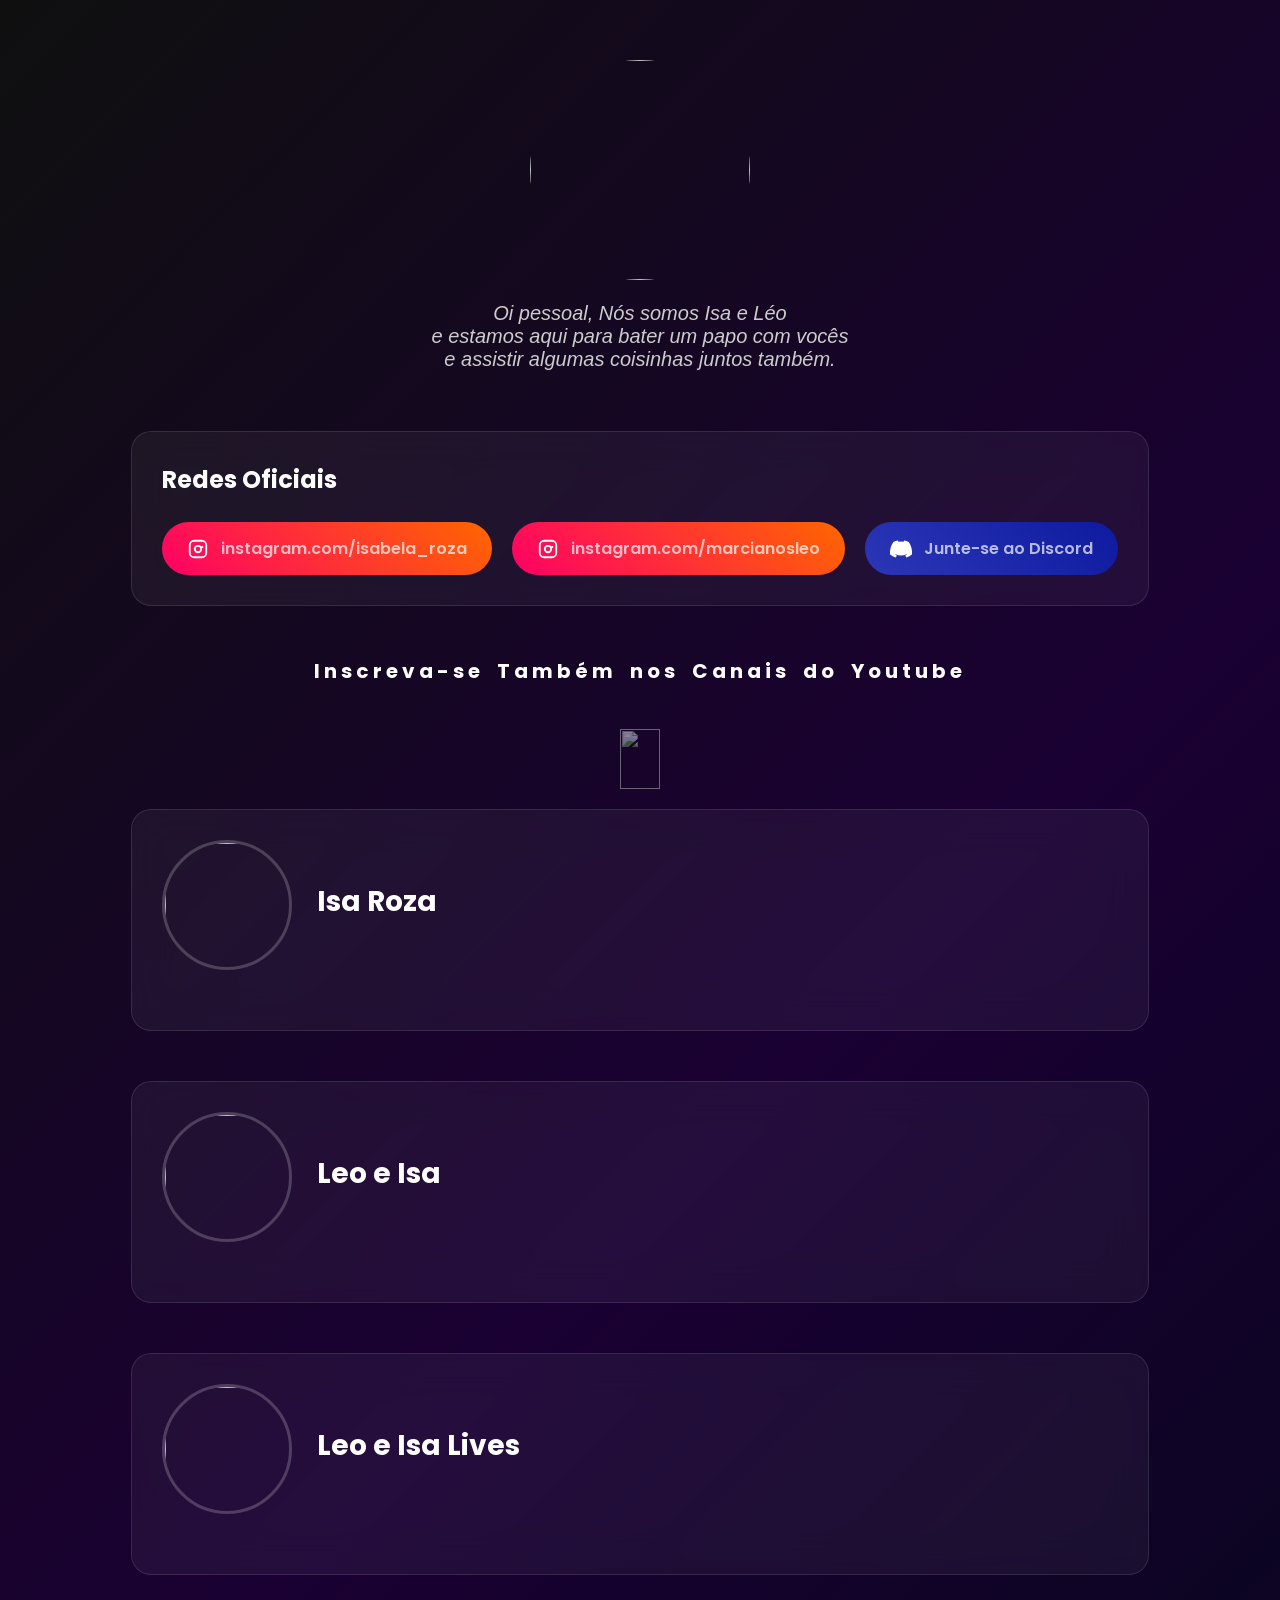
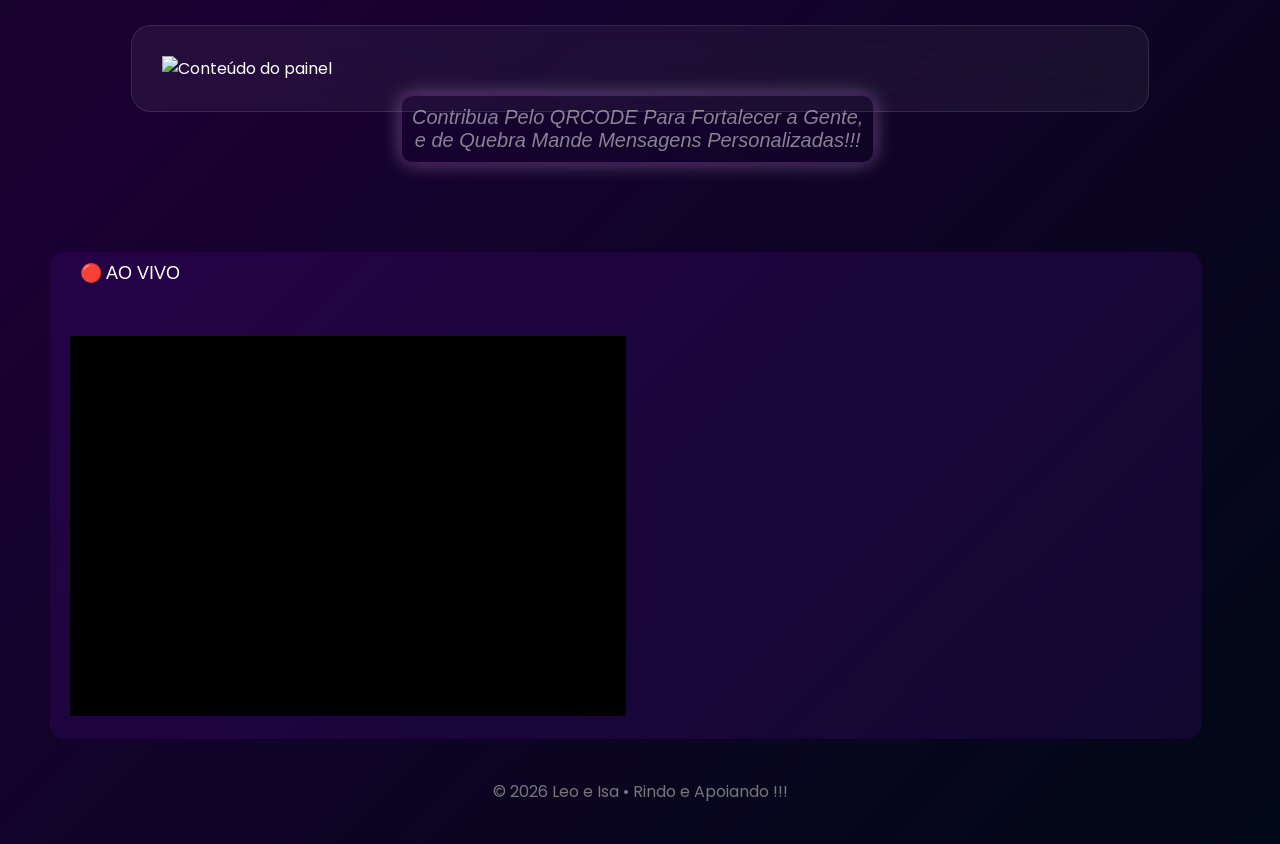
==== index.html @ 2d4412e1 "Update index.html" ====
<!DOCTYPE html>
<html lang="pt-BR">

<head>
    <meta charset="UTF-8">
    <meta name="viewport" content="width=device-width, initial-scale=1.0">
    <title>Leo e Isa</title>
    <link href="https://fonts.googleapis.com/css2?family=Poppins:wght@300;400;600;700&display=swap" rel="stylesheet">
    <link rel="stylesheet" href="style/style.css">
    <link rel="shortcut icon"
        href="https://yt3.googleusercontent.com/9dIp_fqZNyRBgDZq4ca_anN-eJ51QNaj0RUTcH7CUQMyynnaDGaIKuAw46jQdTe0r6XdrtYUfBU=s160-c-k-c0x00ffffff-no-rj"
        type="image/x-icon">
    <script src="js/roteiro.js"></script>
    <link rel="stylesheet" href="style/styletwitch.css">
</head>

<body>
    <header>
        <img class="img-head"
            src="https://yt3.googleusercontent.com/9dIp_fqZNyRBgDZq4ca_anN-eJ51QNaj0RUTcH7CUQMyynnaDGaIKuAw46jQdTe0r6XdrtYUfBU=s160-c-k-c0x00ffffff-no-rj"
            alt="">
        <p>Oi pessoal, Nós somos Isa e Léo<br> e estamos aqui para bater um papo com vocês<br> e assistir algumas
            coisinhas
            juntos também.</p>
    </header>

    <div id="container" class="container">
        <div class="social-box">
            <h2>Redes Oficiais</h2>
            <br>

            <div class="social-links">
                <a class="instagram" href="https://www.instagram.com/isabela_roza/" target="_blank">
                    <svg viewBox="0 0 24 24">
                        <path
                            d="M7.75 2h8.5A5.75 5.75 0 0 1 22 7.75v8.5A5.75 5.75 0 0 1 16.25 22h-8.5A5.75 5.75 0 0 1 2 16.25v-8.5A5.75 5.75 0 0 1 7.75 2zm0 2A3.75 3.75 0 0 0 4 7.75v8.5A3.75 3.75 0 0 0 7.75 20h8.5A3.75 3.75 0 0 0 20 16.25v-8.5A3.75 3.75 0 0 0 16.25 4h-8.5zm4.25 3.5a4.5 4.5 0 1 1 0 9 4.5 4.5 0 0 1 0-9zm0 2a2.5 2.5 0 1 0 0 5 2.5 2.5 0 0 0 0-5zm4.75-.88a1.12 1.12 0 1 1 0 2.24 1.12 1.12 0 0 1 0-2.24z" />
                    </svg>
                    instagram.com/isabela_roza
                </a>
                <a class="instagram" href="https://www.instagram.com/marcianosleo/" target="_blank">
                    <svg viewBox="0 0 24 24">
                        <path
                            d="M7.75 2h8.5A5.75 5.75 0 0 1 22 7.75v8.5A5.75 5.75 0 0 1 16.25 22h-8.5A5.75 5.75 0 0 1 2 16.25v-8.5A5.75 5.75 0 0 1 7.75 2zm0 2A3.75 3.75 0 0 0 4 7.75v8.5A3.75 3.75 0 0 0 7.75 20h8.5A3.75 3.75 0 0 0 20 16.25v-8.5A3.75 3.75 0 0 0 16.25 4h-8.5zm4.25 3.5a4.5 4.5 0 1 1 0 9 4.5 4.5 0 0 1 0-9zm0 2a2.5 2.5 0 1 0 0 5 2.5 2.5 0 0 0 0-5zm4.75-.88a1.12 1.12 0 1 1 0 2.24 1.12 1.12 0 0 1 0-2.24z" />
                    </svg>
                    instagram.com/marcianosleo
                </a>
                <a class="discord" href="https://discord.com/invite/cSR6nVx3rC" target="_blank">
                    <svg viewBox="0 0 24 24">
                        <path
                            d="M20.317 4.369a19.791 19.791 0 0 0-4.885-1.515.074.074 0 0 0-.079.037 13.999 13.999 0 0 0-.608 1.249 18.27 18.27 0 0 0-5.487 0 12.64 12.64 0 0 0-.617-1.249.077.077 0 0 0-.079-.037 19.736 19.736 0 0 0-4.885 1.515.07.07 0 0 0-.032.027C.533 9.045-.32 13.58.099 18.057a.082.082 0 0 0 .031.056 19.9 19.9 0 0 0 6.034 3.057.077.077 0 0 0 .084-.027 14.28 14.28 0 0 0 1.233-2.01.076.076 0 0 0-.041-.105 13.107 13.107 0 0 1-1.872-.897.077.077 0 0 1-.008-.128c.126-.095.252-.194.372-.295a.074.074 0 0 1 .077-.01c3.927 1.793 8.18 1.793 12.061 0a.073.073 0 0 1 .078.01c.12.101.246.2.372.295a.077.077 0 0 1-.006.128 12.299 12.299 0 0 1-1.873.897.076.076 0 0 0-.041.104c.36.698.772 1.369 1.232 2.01a.076.076 0 0 0 .084.028 19.876 19.876 0 0 0 6.035-3.057.077.077 0 0 0 .031-.056c.5-5.177-.838-9.674-3.549-13.661a.061.061 0 0 0-.031-.027z" />
                    </svg>
                    Junte-se ao Discord
                </a>
            </div>
        </div>
        <div class="txt-arrow">
            <h4>Inscreva-se Também nos Canais do Youtube</h4>
            <img src="https://img.icons8.com/?size=96&id=19213&format=png" alt="">
        </div>

        <div id="isa" class="channel">
            <div class="channel-header">
                <img
                    src="https://yt3.googleusercontent.com/mUxYY3q82oXIf53qmYls2S_wSojD-l6JSXnNtAqGtACTQILk-ZFQYsoSIQErNpdovaiQwTJ6=s160-c-k-c0x00ffffff-no-rj">
                <div>
                    <h2>Isa Roza</h2>
                    <div class="stats" id="isa-stats"></div>
                </div>
            </div>
            <div class="videos" id="isa-videos"></div>
        </div>

        <div id="leoeisa" class="channel">
            <div class="channel-header">
                <img
                    src="https://yt3.googleusercontent.com/9dIp_fqZNyRBgDZq4ca_anN-eJ51QNaj0RUTcH7CUQMyynnaDGaIKuAw46jQdTe0r6XdrtYUfBU=s160-c-k-c0x00ffffff-no-rj">
                <div>
                    <h2>Leo e Isa</h2>
                    <div class="stats" id="leoeisa-stats"></div>
                </div>
            </div>
            <div class="videos" id="leoeisa-videos"></div>
        </div>

        <div id="lives" class="channel">
            <div class="channel-header">
                <img
                    src="https://yt3.googleusercontent.com/buw0TDCaUBlIJZgwusWOSktbmbovWfdLderw5mmQBBVJZxHIZLdcmEd6sJVIm62cTIhCkSIV0eI=s160-c-k-c0x00ffffff-no-rj">
                <div>
                    <h2>Leo e Isa Lives</h2>
                    <div class="stats" id="lives-stats"></div>
                </div>
            </div>
            <div class="videos" id="lives-videos"></div>
        </div>
        <div class="channel">
            <img class="qr-cod" data-test-selector="image_test_selector"
                src="https://panels.twitch.tv/panel-154843490-image-3120756a-abe7-4e03-a33d-ce28430a190a"
                alt="Conteúdo do painel">
            <p class="paragrafo">Contribua Pelo QRCODE Para Fortalecer a Gente,<br>e de Quebra Mande Mensagens
                Personalizadas!!! </p>
        </div>

    </div>

    <div class="containertwitch">
        <p>🔴 AO VIVO</p>

        <div class="player-wrapper">
            <iframe allow="autoplay" src="https://player.twitch.tv/?channel=isaroza_&parent=info-sociais.vercel.app/&autoplay=true&muted=1" allowfullscreen>
            </iframe>
        </div>
        <div class="chat-wrapper">
            <iframe autoplay src="https://www.twitch.tv/embed/isaroza_/chat?parent=info-sociais.vercel.app/&muted=true">
            </iframe>
        </div>

    </div>

    <footer>
        © 2026 Leo e Isa • Rindo e Apoiando !!!
    </footer>
    <script src="js/script.js"></script>
    <script src="js/resp.js"></script>
</body>


</html>
---- style/style.css ----
* {
    margin: 0;
    padding: 0;
    box-sizing: border-box
}

body {
    display: flex;
    flex-direction: column;
    justify-content: center;
    font-family: 'Poppins', sans-serif;
    background: linear-gradient(135deg, #0f0f0f, #1a0033, #000814);
    color: #fff;
    overflow-x: hidden;

}

.img-head {
    width: 220px;
    height: 220px;
    border-radius: 50%;
    margin-bottom: 4px;
    animation: rolagem 2.4s linear;
}

@keyframes rolagem {
    0% {
        transform: translateX(-400%);
        opacity: 0;
    }

    50% {
        transform: translateX(+20%);
        opacity: 0.3;
        transform: scale(1.1);
    }

    100% {
        transform: translateX(0px);
        opacity: 1;
        transform: scale(1);
    }

}

.img-head:hover {
    transform: scale(1.1);
    border: #9c13ce 1px solid;
    transition: 0.2s ease-in-out;
    box-shadow: purple 0px 0px 10px, #d2d2d4 0px 0px 20px;
    animation: rotate 1.3s linear;
}

@keyframes rotate {
    0% {
        transform: rotate(0deg);
    }

    100% {
        transform: rotate(360deg);
    }

}


header {
    text-align: center;
    padding: 20px 20px;
    margin-top: 40px;
}

header h1 {
    font-size: 42px;
    font-weight: 700;
    background: linear-gradient(90deg, #ff00cc, #3333ff);
    background-clip: text;
    -webkit-text-fill-color: transparent;
}

header p {
    margin-top: 15px;
    color: #ccc;
    font-size: 20px;
    font-style: italic;
    font-family: Impact, Haettenschweiler, 'Arial Narrow Bold', sans-serif;
    animation: rolagemtxt 2.4s linear;
}

@keyframes rolagemtxt {
    0% {
        transform: translateX(+400%);
        opacity: 0;
    }

    50% {
        transform: translateX(-10%);
        opacity: 0.5;
    }

    100% {
        transform: translateX(0px);
        opacity: 1;
    }

}

.container {
    max-width: 1200px;
    margin: auto;
    padding: 40px 20px;
}



.social-box {
    backdrop-filter: blur(20px);
    background: rgba(255, 255, 255, 0.05);
    border: 1px solid rgba(255, 255, 255, 0.1);
    padding: 30px;
    border-radius: 20px;
    margin-bottom: 50px;
}

.social-links {
    display: flex;
    flex-wrap: wrap;
    gap: 20px;
}

.social-links a {
    color: rgba(255, 255, 255, 0.692);
    display: flex;
    align-items: center;
    gap: 12px;
    padding: 14px 25px;
    border-radius: 50px;
    text-decoration: none;
    font-weight: 600;
    transition: 0.4s;
    position: relative;
}

.instagram {
    background: linear-gradient(45deg, #ff0066, #ff6600);
}

.discord {
    background: linear-gradient(45deg, #2c37b7, #0e1a9f);
}

.qr-cod {
    width: 180px;
    height: 180px;
    margin: 0;
}

.channel .paragrafo {
    display: inline-flex;
    position: absolute;
    justify-content: center;
    text-align: center;
    position: absolute;
    margin-top: 40px;
    margin-left: 70px;
    font-weight: 200;
    font-style: italic;
    font-size: 20px;
    font-family: Impact, Haettenschweiler, 'Arial Narrow Bold', sans-serif;
    box-shadow: #61068e 0px 0px 10px, #d2d2d4 0px 0px 20px;
    opacity: 0.5;
    border-radius: 10px;
    padding: 10px;

}


.social-links a:hover {
    transform: translateY(-5px);
    box-shadow: 0 0 25px rgba(255, 255, 255, 0.3);
}

.social-links svg {
    width: 22px;
    height: 22px;
    fill: #fff;
}

.txt-arrow {
    display: flex;
    position: relative;
    flex-direction: column;
    align-items: center;
    gap: 8px;
    font-size: 18px;
    font-weight: bold;
    font-family: 'Poppins', sans-serif;

}

.txt-arrow h4 {
    margin-bottom: 20px;
    font-size: 20px;
    animation: bounce 1s infinite;
    word-spacing: 5px;
    letter-spacing: 4px;

}

.txt-arrow img {
    width: 40px;
    height: 60px;
    margin: 15px;
    margin-bottom: 20px;
    animation: bounce 1s infinite;
    opacity: .5;
}


.channel {
    position: relative;
    backdrop-filter: blur(20px);
    background: rgba(255, 255, 255, 0.05);
    border: 1px solid rgba(255, 255, 255, 0.1);
    padding: 30px;
    border-radius: 20px;
    margin-bottom: 50px;
    transition: 0.4s;
}

.channel:hover {
    transform: translateY(-6px);
    box-shadow: 0 0 30px rgba(255, 0, 150, 0.3);
}

.channel-header {
    display: flex;
    align-items: center;
    gap: 25px;
}

.channel-header img {
    width: 130px;
    height: 130px;
    border-radius: 50%;
    object-fit: cover;
    border: 3px solid rgba(255, 255, 255, 0.2);
}

.channel-header h2 {
    font-size: 28px;
}

.stats {
    color: #aaa;
    margin-top: 6px;
    font-size: 14px;
}

.videos {
    margin-top: 30px;
    display: grid;
    grid-template-columns: repeat(auto-fit, minmax(280px, 1fr));
    gap: 20px;
}

.video-card {
    background: #111;
    border-radius: 15px;
    overflow: hidden;
    transition: 0.4s;
}

.video-card:hover {
    transform: scale(1.05);
}

.video-card img {
    width: 100%;
}

.video-card p {
    padding: 15px;
    font-size: 14px;
}

.video-card a {
    color: #fff;
    text-decoration: none;
}

footer {
    text-align: center;
    padding: 40px;
    color: #777;
}

.responsive {
    position: relative;
    display:flex;
    flex-direction: column;
    backdrop-filter: blur(20px);
    background: rgba(255, 255, 255, 0.05);
    border: 1px solid rgba(255, 255, 255, 0.1);
    padding: 30px;
    border-radius: 20px;
    margin-bottom: 50px;
    transition: 0.4s;
    overflow: visible;
    scrollbar-width: auto;
}
.twitch-embed{
    width: 80%;
    height: 480px;
    border-radius: 15px;
    margin: auto;
}
---- style/styletwitch.css ----
body .containertwitch {
    display: flex;
    position: relative;
    justify-content: space-between;
    transform: translateX(50px);
    transform: translate(50px, 0);
    padding: 20px;
    border-radius: 15px;
}




.containertwitch {
  width: 90%; 
  flex-direction: row;
  background-color: rgba(99, 18, 175, 0.157);
  margin: 0;
  padding: 0;
  justify-content: space-between;
  align-items: center;
  margin-top: 50px;
}

.containertwitch p {
  position: fixed;
  left: 30px;
  top: 10px;
  font-size: 18px;
  color: #fff;
  font-family: Impact, Haettenschweiler, 'Arial Narrow Bold', sans-serif

}

.containertwitch:hover {
  box-shadow: 0 0 20px rgba(142, 10, 186, 0.697);
  transition: box-shadow 0.3s ease-in-out;
}

.player-wrapper {
  display: flex;
  width: 400px;
  justify-content: center;
  flex: 1;
  position: relative;
  background: black;
  margin-top: 60px;

}

.chat-wrapper {
  position: relative;
  flex: 1;
  margin-top: 60px;
}

.player-wrapper iframe{
  background-color: transparent;
  width: 400px;
  height: 370px;
  border: none;
  border-radius: 30px;
  margin-bottom: 10px;
  padding: 10px;

  
}
.chat-wrapper iframe {
  width: 400px;
  height: 370px;
  border: none;
  border-radius: 30px;
  margin-bottom: 10px;
  padding: 10px;
  margin-left: 20px;

  
}




/* Responsivo */
@media (max-width: 900px) {
  .containertwitch {
    flex-direction: column;
    overflow-x: auto;
    scrollbar-width: auto;
  }

  .player-wrapper {
    height: 60vh;
  }

  .chat-wrapper {
    height: 40vh;
    border-left: none;
    border-top: 2px solid #18181b;
  }
}
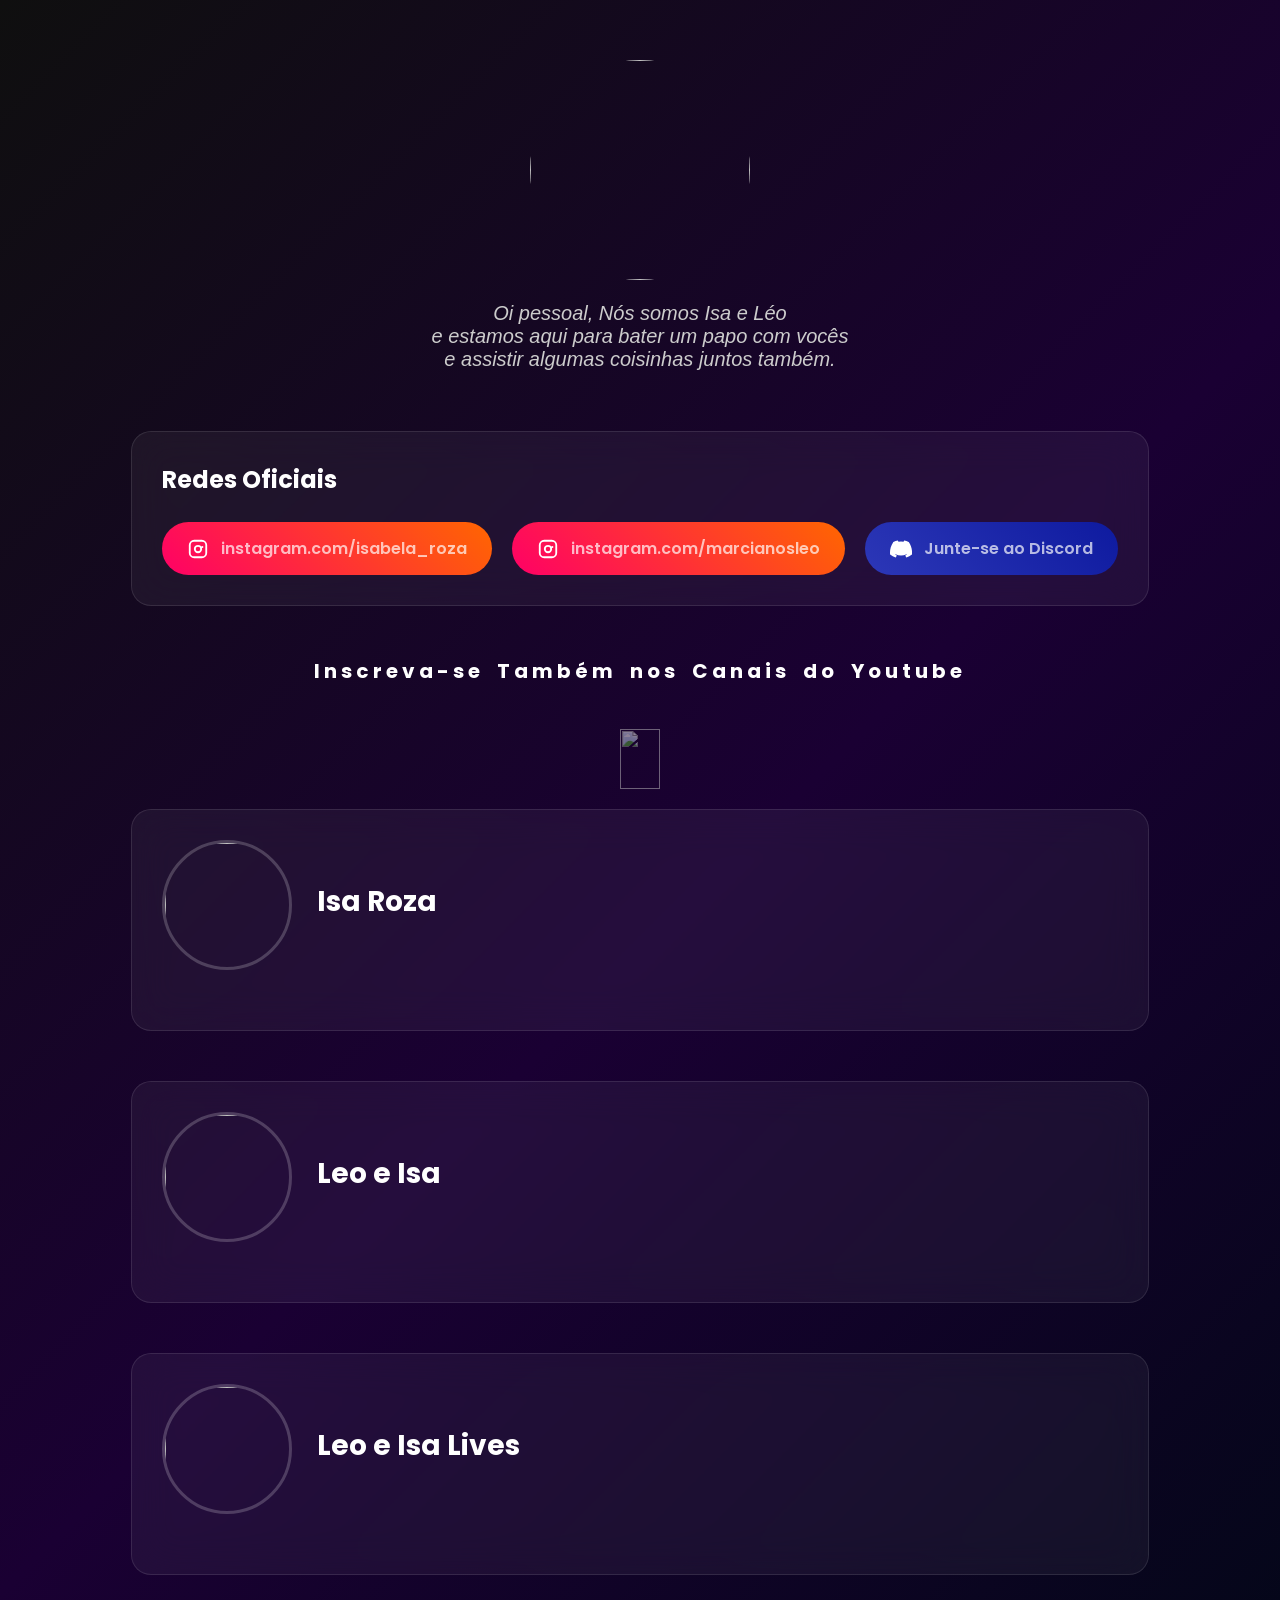
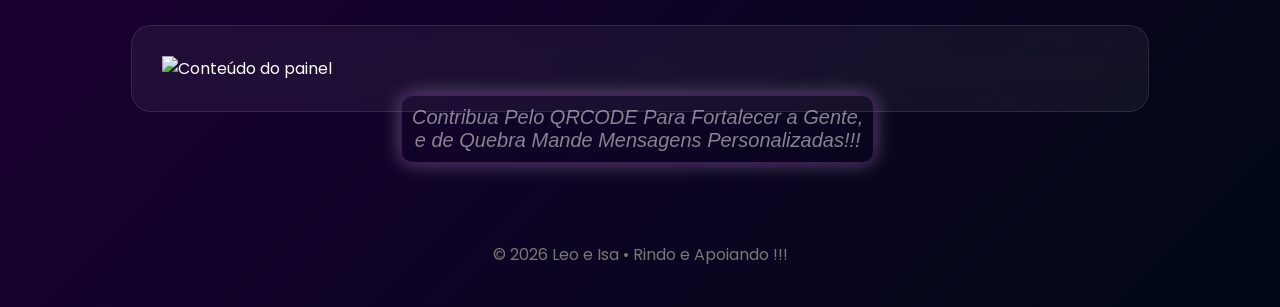
==== commit 18cdae5c: "Merge branch 'main' of https://github.com/lulu1002/InfoSociais" ====
--- a/index.html
+++ b/index.html
@@ -1,128 +1,114 @@
-<!DOCTYPE html>
-<html lang="pt-BR">
-
-<head>
-    <meta charset="UTF-8">
-    <meta name="viewport" content="width=device-width, initial-scale=1.0">
-    <title>Leo e Isa</title>
-    <link href="https://fonts.googleapis.com/css2?family=Poppins:wght@300;400;600;700&display=swap" rel="stylesheet">
-    <link rel="stylesheet" href="style/style.css">
-    <link rel="shortcut icon"
-        href="https://yt3.googleusercontent.com/9dIp_fqZNyRBgDZq4ca_anN-eJ51QNaj0RUTcH7CUQMyynnaDGaIKuAw46jQdTe0r6XdrtYUfBU=s160-c-k-c0x00ffffff-no-rj"
-        type="image/x-icon">
-    <script src="js/roteiro.js"></script>
-    <link rel="stylesheet" href="style/styletwitch.css">
-</head>
-
-<body>
-    <header>
-        <img class="img-head"
-            src="https://yt3.googleusercontent.com/9dIp_fqZNyRBgDZq4ca_anN-eJ51QNaj0RUTcH7CUQMyynnaDGaIKuAw46jQdTe0r6XdrtYUfBU=s160-c-k-c0x00ffffff-no-rj"
-            alt="">
-        <p>Oi pessoal, Nós somos Isa e Léo<br> e estamos aqui para bater um papo com vocês<br> e assistir algumas
-            coisinhas
-            juntos também.</p>
-    </header>
-
-    <div id="container" class="container">
-        <div class="social-box">
-            <h2>Redes Oficiais</h2>
-            <br>
-
-            <div class="social-links">
-                <a class="instagram" href="https://www.instagram.com/isabela_roza/" target="_blank">
-                    <svg viewBox="0 0 24 24">
-                        <path
-                            d="M7.75 2h8.5A5.75 5.75 0 0 1 22 7.75v8.5A5.75 5.75 0 0 1 16.25 22h-8.5A5.75 5.75 0 0 1 2 16.25v-8.5A5.75 5.75 0 0 1 7.75 2zm0 2A3.75 3.75 0 0 0 4 7.75v8.5A3.75 3.75 0 0 0 7.75 20h8.5A3.75 3.75 0 0 0 20 16.25v-8.5A3.75 3.75 0 0 0 16.25 4h-8.5zm4.25 3.5a4.5 4.5 0 1 1 0 9 4.5 4.5 0 0 1 0-9zm0 2a2.5 2.5 0 1 0 0 5 2.5 2.5 0 0 0 0-5zm4.75-.88a1.12 1.12 0 1 1 0 2.24 1.12 1.12 0 0 1 0-2.24z" />
-                    </svg>
-                    instagram.com/isabela_roza
-                </a>
-                <a class="instagram" href="https://www.instagram.com/marcianosleo/" target="_blank">
-                    <svg viewBox="0 0 24 24">
-                        <path
-                            d="M7.75 2h8.5A5.75 5.75 0 0 1 22 7.75v8.5A5.75 5.75 0 0 1 16.25 22h-8.5A5.75 5.75 0 0 1 2 16.25v-8.5A5.75 5.75 0 0 1 7.75 2zm0 2A3.75 3.75 0 0 0 4 7.75v8.5A3.75 3.75 0 0 0 7.75 20h8.5A3.75 3.75 0 0 0 20 16.25v-8.5A3.75 3.75 0 0 0 16.25 4h-8.5zm4.25 3.5a4.5 4.5 0 1 1 0 9 4.5 4.5 0 0 1 0-9zm0 2a2.5 2.5 0 1 0 0 5 2.5 2.5 0 0 0 0-5zm4.75-.88a1.12 1.12 0 1 1 0 2.24 1.12 1.12 0 0 1 0-2.24z" />
-                    </svg>
-                    instagram.com/marcianosleo
-                </a>
-                <a class="discord" href="https://discord.com/invite/cSR6nVx3rC" target="_blank">
-                    <svg viewBox="0 0 24 24">
-                        <path
-                            d="M20.317 4.369a19.791 19.791 0 0 0-4.885-1.515.074.074 0 0 0-.079.037 13.999 13.999 0 0 0-.608 1.249 18.27 18.27 0 0 0-5.487 0 12.64 12.64 0 0 0-.617-1.249.077.077 0 0 0-.079-.037 19.736 19.736 0 0 0-4.885 1.515.07.07 0 0 0-.032.027C.533 9.045-.32 13.58.099 18.057a.082.082 0 0 0 .031.056 19.9 19.9 0 0 0 6.034 3.057.077.077 0 0 0 .084-.027 14.28 14.28 0 0 0 1.233-2.01.076.076 0 0 0-.041-.105 13.107 13.107 0 0 1-1.872-.897.077.077 0 0 1-.008-.128c.126-.095.252-.194.372-.295a.074.074 0 0 1 .077-.01c3.927 1.793 8.18 1.793 12.061 0a.073.073 0 0 1 .078.01c.12.101.246.2.372.295a.077.077 0 0 1-.006.128 12.299 12.299 0 0 1-1.873.897.076.076 0 0 0-.041.104c.36.698.772 1.369 1.232 2.01a.076.076 0 0 0 .084.028 19.876 19.876 0 0 0 6.035-3.057.077.077 0 0 0 .031-.056c.5-5.177-.838-9.674-3.549-13.661a.061.061 0 0 0-.031-.027z" />
-                    </svg>
-                    Junte-se ao Discord
-                </a>
-            </div>
-        </div>
-        <div class="txt-arrow">
-            <h4>Inscreva-se Também nos Canais do Youtube</h4>
-            <img src="https://img.icons8.com/?size=96&id=19213&format=png" alt="">
-        </div>
-
-        <div id="isa" class="channel">
-            <div class="channel-header">
-                <img
-                    src="https://yt3.googleusercontent.com/mUxYY3q82oXIf53qmYls2S_wSojD-l6JSXnNtAqGtACTQILk-ZFQYsoSIQErNpdovaiQwTJ6=s160-c-k-c0x00ffffff-no-rj">
-                <div>
-                    <h2>Isa Roza</h2>
-                    <div class="stats" id="isa-stats"></div>
-                </div>
-            </div>
-            <div class="videos" id="isa-videos"></div>
-        </div>
-
-        <div id="leoeisa" class="channel">
-            <div class="channel-header">
-                <img
-                    src="https://yt3.googleusercontent.com/9dIp_fqZNyRBgDZq4ca_anN-eJ51QNaj0RUTcH7CUQMyynnaDGaIKuAw46jQdTe0r6XdrtYUfBU=s160-c-k-c0x00ffffff-no-rj">
-                <div>
-                    <h2>Leo e Isa</h2>
-                    <div class="stats" id="leoeisa-stats"></div>
-                </div>
-            </div>
-            <div class="videos" id="leoeisa-videos"></div>
-        </div>
-
-        <div id="lives" class="channel">
-            <div class="channel-header">
-                <img
-                    src="https://yt3.googleusercontent.com/buw0TDCaUBlIJZgwusWOSktbmbovWfdLderw5mmQBBVJZxHIZLdcmEd6sJVIm62cTIhCkSIV0eI=s160-c-k-c0x00ffffff-no-rj">
-                <div>
-                    <h2>Leo e Isa Lives</h2>
-                    <div class="stats" id="lives-stats"></div>
-                </div>
-            </div>
-            <div class="videos" id="lives-videos"></div>
-        </div>
-        <div class="channel">
-            <img class="qr-cod" data-test-selector="image_test_selector"
-                src="https://panels.twitch.tv/panel-154843490-image-3120756a-abe7-4e03-a33d-ce28430a190a"
-                alt="Conteúdo do painel">
-            <p class="paragrafo">Contribua Pelo QRCODE Para Fortalecer a Gente,<br>e de Quebra Mande Mensagens
-                Personalizadas!!! </p>
-        </div>
-
-    </div>
-
-    <div class="containertwitch">
-        <p>🔴 AO VIVO</p>
-
-        <div class="player-wrapper">
-            <iframe allow="autoplay" src="https://player.twitch.tv/?channel=isaroza_&parent=info-sociais.vercel.app/&autoplay=true&muted=1" allowfullscreen>
-            </iframe>
-        </div>
-        <div class="chat-wrapper">
-            <iframe autoplay src="https://www.twitch.tv/embed/isaroza_/chat?parent=info-sociais.vercel.app/&muted=true">
-            </iframe>
-        </div>
-
-    </div>
-
-    <footer>
-        © 2026 Leo e Isa • Rindo e Apoiando !!!
-    </footer>
-    <script src="js/script.js"></script>
-    <script src="js/resp.js"></script>
-</body>
-
-
-</html>
+<!DOCTYPE html>
+<html lang="pt-BR">
+
+<head>
+    <meta charset="UTF-8">
+    <meta name="viewport" content="width=device-width, initial-scale=1.0">
+    <title>Leo e Isa</title>
+    <link href="https://fonts.googleapis.com/css2?family=Poppins:wght@300;400;600;700&display=swap" rel="stylesheet">
+    <link rel="stylesheet" href="style/style.css">
+    <link rel="shortcut icon"
+        href="https://yt3.googleusercontent.com/9dIp_fqZNyRBgDZq4ca_anN-eJ51QNaj0RUTcH7CUQMyynnaDGaIKuAw46jQdTe0r6XdrtYUfBU=s160-c-k-c0x00ffffff-no-rj"
+        type="image/x-icon">
+    <script src="js/roteiro.js"></script>
+    <link rel="stylesheet" href="style/styletwitch.css">
+</head>
+
+<body>
+    <header>
+        <img class="img-head"
+            src="https://yt3.googleusercontent.com/9dIp_fqZNyRBgDZq4ca_anN-eJ51QNaj0RUTcH7CUQMyynnaDGaIKuAw46jQdTe0r6XdrtYUfBU=s160-c-k-c0x00ffffff-no-rj"
+            alt="">
+        <p>Oi pessoal, Nós somos Isa e Léo<br> e estamos aqui para bater um papo com vocês<br> e assistir algumas
+            coisinhas
+            juntos também.</p>
+    </header>
+
+    <div id="container" class="container">
+        <div class="social-box">
+            <h2>Redes Oficiais</h2>
+            <br>
+
+            <div class="social-links">
+                <a class="instagram" href="https://www.instagram.com/isabela_roza/" target="_blank">
+                    <svg viewBox="0 0 24 24">
+                        <path
+                            d="M7.75 2h8.5A5.75 5.75 0 0 1 22 7.75v8.5A5.75 5.75 0 0 1 16.25 22h-8.5A5.75 5.75 0 0 1 2 16.25v-8.5A5.75 5.75 0 0 1 7.75 2zm0 2A3.75 3.75 0 0 0 4 7.75v8.5A3.75 3.75 0 0 0 7.75 20h8.5A3.75 3.75 0 0 0 20 16.25v-8.5A3.75 3.75 0 0 0 16.25 4h-8.5zm4.25 3.5a4.5 4.5 0 1 1 0 9 4.5 4.5 0 0 1 0-9zm0 2a2.5 2.5 0 1 0 0 5 2.5 2.5 0 0 0 0-5zm4.75-.88a1.12 1.12 0 1 1 0 2.24 1.12 1.12 0 0 1 0-2.24z" />
+                    </svg>
+                    instagram.com/isabela_roza
+                </a>
+                <a class="instagram" href="https://www.instagram.com/marcianosleo/" target="_blank">
+                    <svg viewBox="0 0 24 24">
+                        <path
+                            d="M7.75 2h8.5A5.75 5.75 0 0 1 22 7.75v8.5A5.75 5.75 0 0 1 16.25 22h-8.5A5.75 5.75 0 0 1 2 16.25v-8.5A5.75 5.75 0 0 1 7.75 2zm0 2A3.75 3.75 0 0 0 4 7.75v8.5A3.75 3.75 0 0 0 7.75 20h8.5A3.75 3.75 0 0 0 20 16.25v-8.5A3.75 3.75 0 0 0 16.25 4h-8.5zm4.25 3.5a4.5 4.5 0 1 1 0 9 4.5 4.5 0 0 1 0-9zm0 2a2.5 2.5 0 1 0 0 5 2.5 2.5 0 0 0 0-5zm4.75-.88a1.12 1.12 0 1 1 0 2.24 1.12 1.12 0 0 1 0-2.24z" />
+                    </svg>
+                    instagram.com/marcianosleo
+                </a>
+                <a class="discord" href="https://discord.com/invite/cSR6nVx3rC" target="_blank">
+                    <svg viewBox="0 0 24 24">
+                        <path
+                            d="M20.317 4.369a19.791 19.791 0 0 0-4.885-1.515.074.074 0 0 0-.079.037 13.999 13.999 0 0 0-.608 1.249 18.27 18.27 0 0 0-5.487 0 12.64 12.64 0 0 0-.617-1.249.077.077 0 0 0-.079-.037 19.736 19.736 0 0 0-4.885 1.515.07.07 0 0 0-.032.027C.533 9.045-.32 13.58.099 18.057a.082.082 0 0 0 .031.056 19.9 19.9 0 0 0 6.034 3.057.077.077 0 0 0 .084-.027 14.28 14.28 0 0 0 1.233-2.01.076.076 0 0 0-.041-.105 13.107 13.107 0 0 1-1.872-.897.077.077 0 0 1-.008-.128c.126-.095.252-.194.372-.295a.074.074 0 0 1 .077-.01c3.927 1.793 8.18 1.793 12.061 0a.073.073 0 0 1 .078.01c.12.101.246.2.372.295a.077.077 0 0 1-.006.128 12.299 12.299 0 0 1-1.873.897.076.076 0 0 0-.041.104c.36.698.772 1.369 1.232 2.01a.076.076 0 0 0 .084.028 19.876 19.876 0 0 0 6.035-3.057.077.077 0 0 0 .031-.056c.5-5.177-.838-9.674-3.549-13.661a.061.061 0 0 0-.031-.027z" />
+                    </svg>
+                    Junte-se ao Discord
+                </a>
+            </div>
+        </div>
+        <div class="txt-arrow">
+            <h4>Inscreva-se Também nos Canais do Youtube</h4>
+            <img src="https://img.icons8.com/?size=96&id=19213&format=png" alt="">
+        </div>
+
+        <div id="isa" class="channel">
+            <div class="channel-header">
+                <img
+                    src="https://yt3.googleusercontent.com/mUxYY3q82oXIf53qmYls2S_wSojD-l6JSXnNtAqGtACTQILk-ZFQYsoSIQErNpdovaiQwTJ6=s160-c-k-c0x00ffffff-no-rj">
+                <div>
+                    <h2>Isa Roza</h2>
+                    <div class="stats" id="isa-stats"></div>
+                </div>
+            </div>
+            <div class="videos" id="isa-videos"></div>
+        </div>
+
+        <div id="leoeisa" class="channel">
+            <div class="channel-header">
+                <img
+                    src="https://yt3.googleusercontent.com/9dIp_fqZNyRBgDZq4ca_anN-eJ51QNaj0RUTcH7CUQMyynnaDGaIKuAw46jQdTe0r6XdrtYUfBU=s160-c-k-c0x00ffffff-no-rj">
+                <div>
+                    <h2>Leo e Isa</h2>
+                    <div class="stats" id="leoeisa-stats"></div>
+                </div>
+            </div>
+            <div class="videos" id="leoeisa-videos"></div>
+        </div>
+
+        <div id="lives" class="channel">
+            <div class="channel-header">
+                <img
+                    src="https://yt3.googleusercontent.com/buw0TDCaUBlIJZgwusWOSktbmbovWfdLderw5mmQBBVJZxHIZLdcmEd6sJVIm62cTIhCkSIV0eI=s160-c-k-c0x00ffffff-no-rj">
+                <div>
+                    <h2>Leo e Isa Lives</h2>
+                    <div class="stats" id="lives-stats"></div>
+                </div>
+            </div>
+            <div class="videos" id="lives-videos"></div>
+        </div>
+        <div class="channel">
+            <img class="qr-cod" data-test-selector="image_test_selector"
+                src="https://panels.twitch.tv/panel-154843490-image-3120756a-abe7-4e03-a33d-ce28430a190a"
+                alt="Conteúdo do painel">
+            <p class="paragrafo">Contribua Pelo QRCODE Para Fortalecer a Gente,<br>e de Quebra Mande Mensagens
+                Personalizadas!!! </p>
+        </div>
+
+    </div>
+
+    <footer>
+        © 2026 Leo e Isa • Rindo e Apoiando !!!
+    </footer>
+    <script src="js/script.js"></script>
+    <script src="js/resp.js"></script>
+</body>
+
+
+</html>
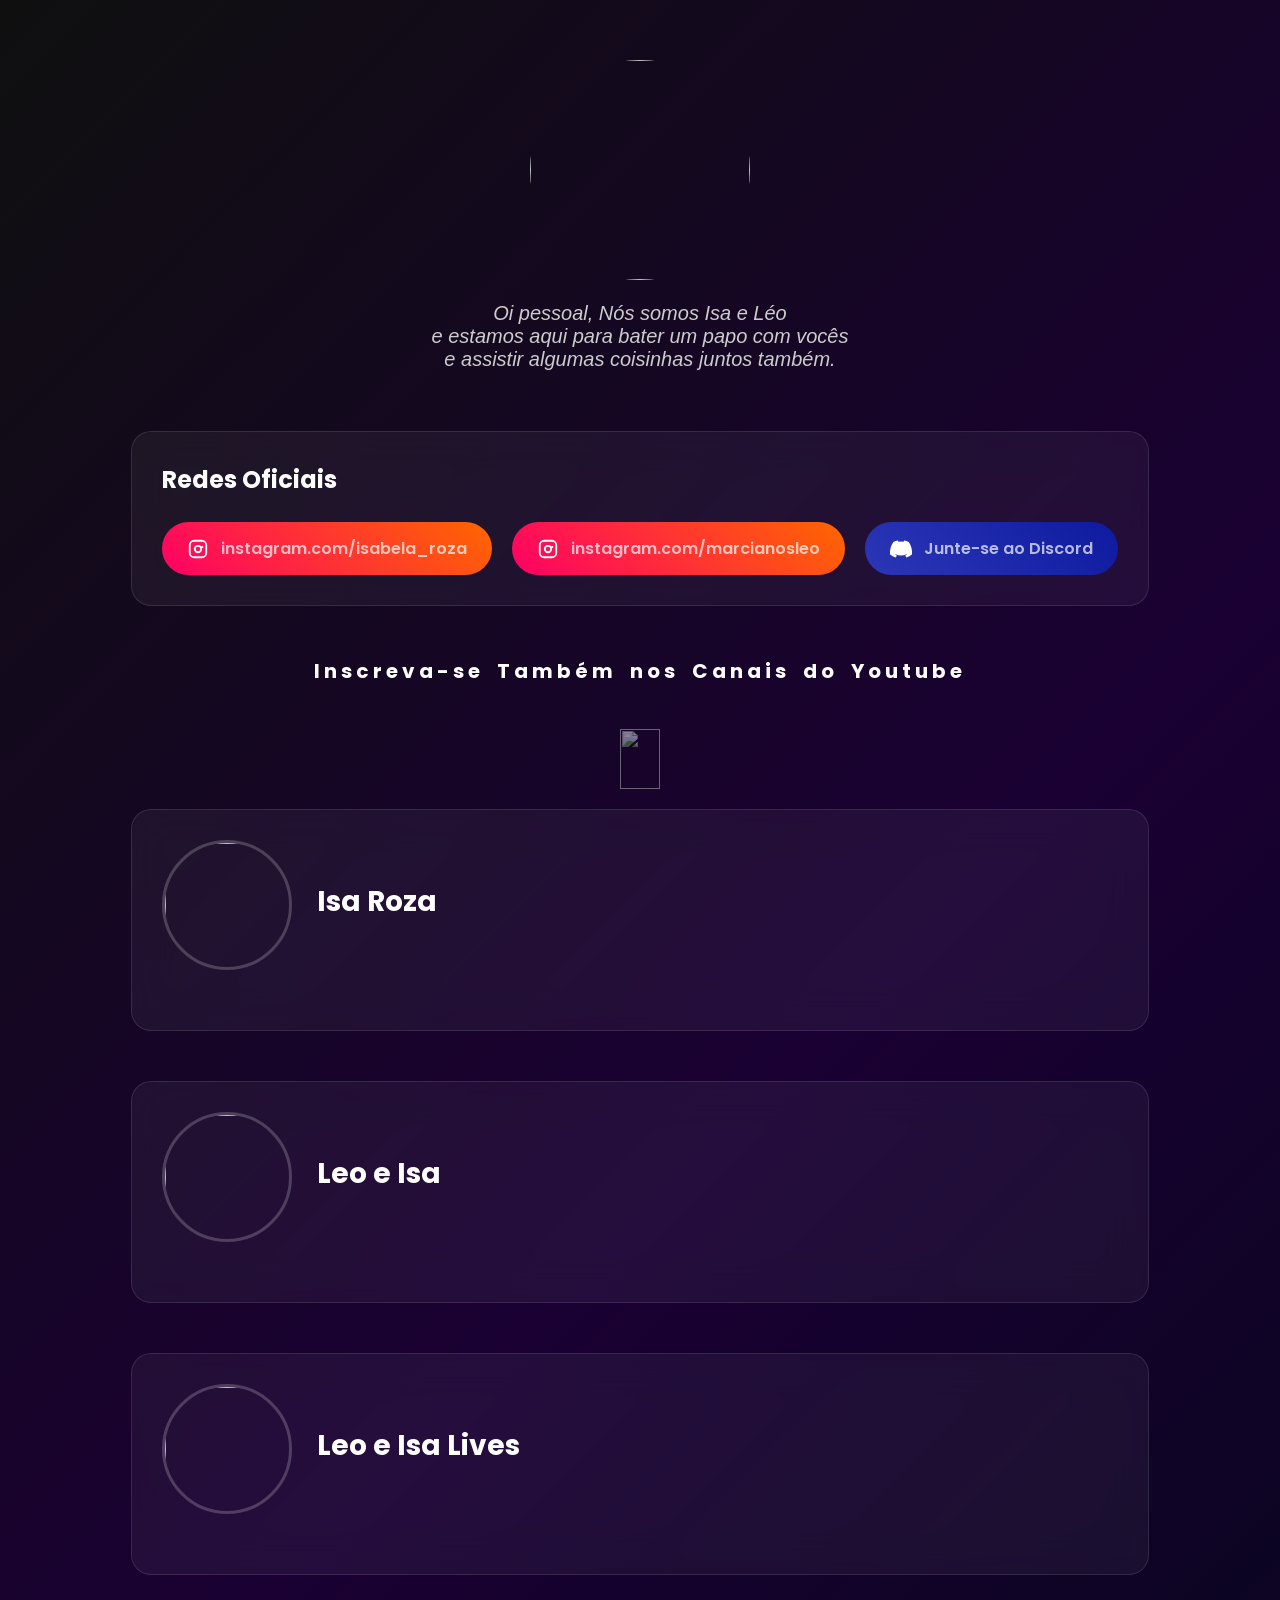
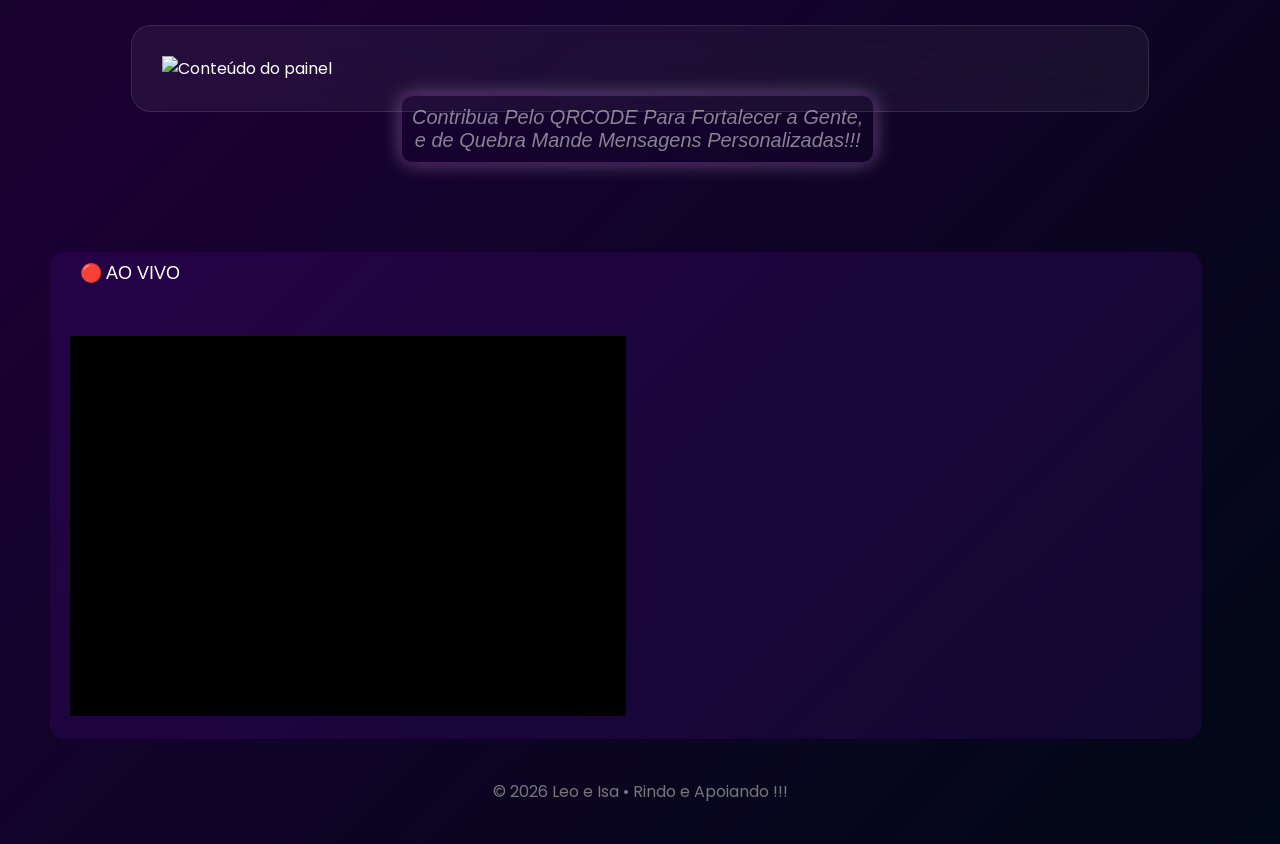
==== commit 90ae2017: "atuali" ====
--- a/index.html
+++ b/index.html
@@ -103,6 +103,20 @@
 
     </div>
 
+    <div class="containertwitch">
+        <p>🔴 AO VIVO</p>
+
+        <div class="player-wrapper">
+            <iframe allow="autoplay" src="https://player.twitch.tv/?channel=isaroza_&parent=info-sociais.vercel.app&autoplay=true&muted=1" allowfullscreen>
+            </iframe>
+        </div>
+        <div class="chat-wrapper">
+            <iframe autoplay src="https://www.twitch.tv/embed/isaroza_/chat?parent=info-sociais.vercel.app&muted=true">
+            </iframe>
+        </div>
+
+    </div>
+
     <footer>
         © 2026 Leo e Isa • Rindo e Apoiando !!!
     </footer>
@@ -110,5 +124,4 @@
     <script src="js/resp.js"></script>
 </body>
 
-
-</html>
+</html>
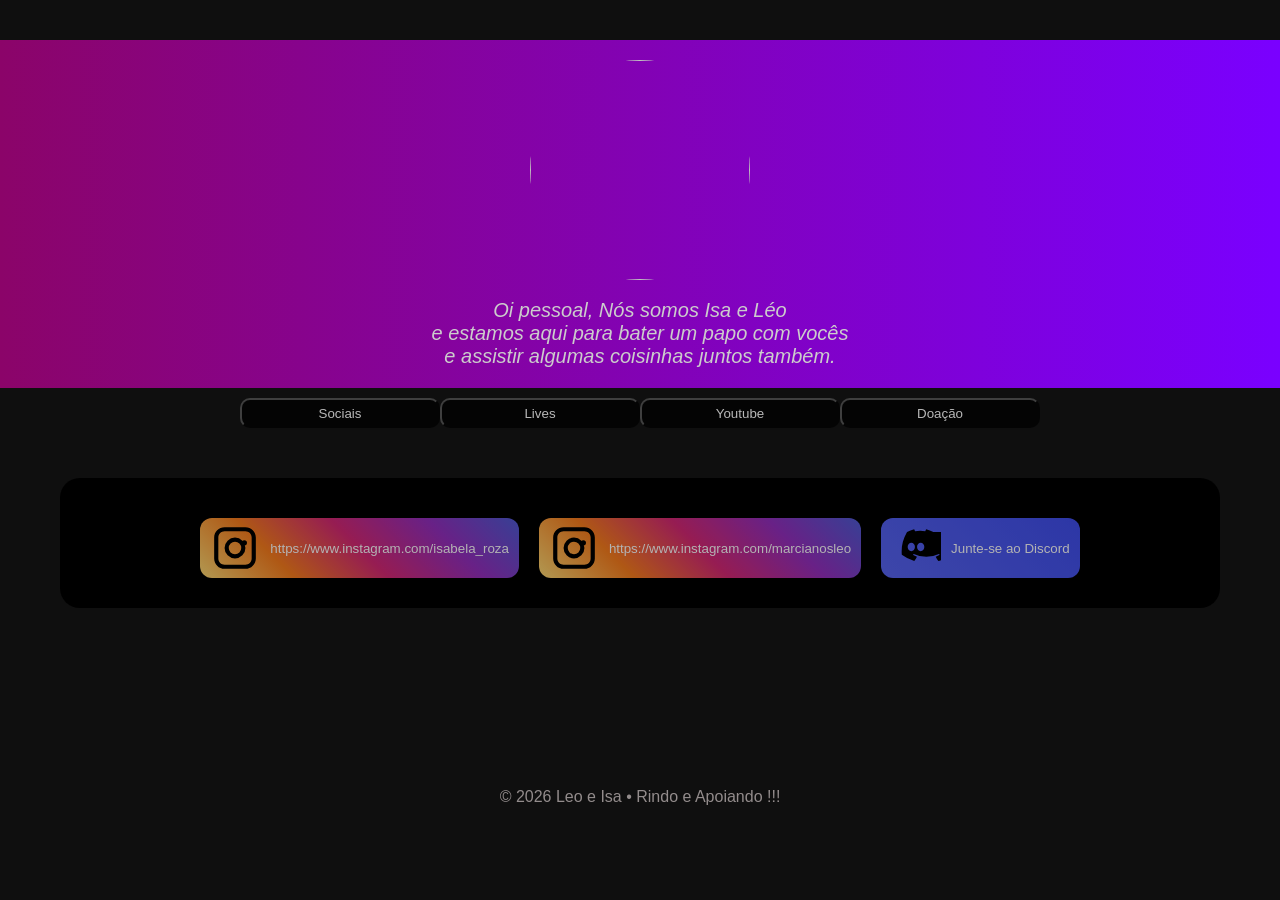
==== commit 3936faad: "novo up de pagina" ====
--- a/index.html
+++ b/index.html
@@ -5,13 +5,11 @@
     <meta charset="UTF-8">
     <meta name="viewport" content="width=device-width, initial-scale=1.0">
     <title>Leo e Isa</title>
-    <link href="https://fonts.googleapis.com/css2?family=Poppins:wght@300;400;600;700&display=swap" rel="stylesheet">
-    <link rel="stylesheet" href="style/style.css">
     <link rel="shortcut icon"
         href="https://yt3.googleusercontent.com/9dIp_fqZNyRBgDZq4ca_anN-eJ51QNaj0RUTcH7CUQMyynnaDGaIKuAw46jQdTe0r6XdrtYUfBU=s160-c-k-c0x00ffffff-no-rj"
         type="image/x-icon">
-    <script src="js/roteiro.js"></script>
     <link rel="stylesheet" href="style/styletwitch.css">
+    <link rel="stylesheet" href="style/stylegeral.css">
 </head>
 
 <body>
@@ -21,107 +19,27 @@
             alt="">
         <p>Oi pessoal, Nós somos Isa e Léo<br> e estamos aqui para bater um papo com vocês<br> e assistir algumas
             coisinhas
-            juntos também.</p>
+            juntos também.
+        </p>
     </header>
-
-    <div id="container" class="container">
-        <div class="social-box">
-            <h2>Redes Oficiais</h2>
-            <br>
-
-            <div class="social-links">
-                <a class="instagram" href="https://www.instagram.com/isabela_roza/" target="_blank">
-                    <svg viewBox="0 0 24 24">
-                        <path
-                            d="M7.75 2h8.5A5.75 5.75 0 0 1 22 7.75v8.5A5.75 5.75 0 0 1 16.25 22h-8.5A5.75 5.75 0 0 1 2 16.25v-8.5A5.75 5.75 0 0 1 7.75 2zm0 2A3.75 3.75 0 0 0 4 7.75v8.5A3.75 3.75 0 0 0 7.75 20h8.5A3.75 3.75 0 0 0 20 16.25v-8.5A3.75 3.75 0 0 0 16.25 4h-8.5zm4.25 3.5a4.5 4.5 0 1 1 0 9 4.5 4.5 0 0 1 0-9zm0 2a2.5 2.5 0 1 0 0 5 2.5 2.5 0 0 0 0-5zm4.75-.88a1.12 1.12 0 1 1 0 2.24 1.12 1.12 0 0 1 0-2.24z" />
-                    </svg>
-                    instagram.com/isabela_roza
-                </a>
-                <a class="instagram" href="https://www.instagram.com/marcianosleo/" target="_blank">
-                    <svg viewBox="0 0 24 24">
-                        <path
-                            d="M7.75 2h8.5A5.75 5.75 0 0 1 22 7.75v8.5A5.75 5.75 0 0 1 16.25 22h-8.5A5.75 5.75 0 0 1 2 16.25v-8.5A5.75 5.75 0 0 1 7.75 2zm0 2A3.75 3.75 0 0 0 4 7.75v8.5A3.75 3.75 0 0 0 7.75 20h8.5A3.75 3.75 0 0 0 20 16.25v-8.5A3.75 3.75 0 0 0 16.25 4h-8.5zm4.25 3.5a4.5 4.5 0 1 1 0 9 4.5 4.5 0 0 1 0-9zm0 2a2.5 2.5 0 1 0 0 5 2.5 2.5 0 0 0 0-5zm4.75-.88a1.12 1.12 0 1 1 0 2.24 1.12 1.12 0 0 1 0-2.24z" />
-                    </svg>
-                    instagram.com/marcianosleo
-                </a>
-                <a class="discord" href="https://discord.com/invite/cSR6nVx3rC" target="_blank">
-                    <svg viewBox="0 0 24 24">
-                        <path
-                            d="M20.317 4.369a19.791 19.791 0 0 0-4.885-1.515.074.074 0 0 0-.079.037 13.999 13.999 0 0 0-.608 1.249 18.27 18.27 0 0 0-5.487 0 12.64 12.64 0 0 0-.617-1.249.077.077 0 0 0-.079-.037 19.736 19.736 0 0 0-4.885 1.515.07.07 0 0 0-.032.027C.533 9.045-.32 13.58.099 18.057a.082.082 0 0 0 .031.056 19.9 19.9 0 0 0 6.034 3.057.077.077 0 0 0 .084-.027 14.28 14.28 0 0 0 1.233-2.01.076.076 0 0 0-.041-.105 13.107 13.107 0 0 1-1.872-.897.077.077 0 0 1-.008-.128c.126-.095.252-.194.372-.295a.074.074 0 0 1 .077-.01c3.927 1.793 8.18 1.793 12.061 0a.073.073 0 0 1 .078.01c.12.101.246.2.372.295a.077.077 0 0 1-.006.128 12.299 12.299 0 0 1-1.873.897.076.076 0 0 0-.041.104c.36.698.772 1.369 1.232 2.01a.076.076 0 0 0 .084.028 19.876 19.876 0 0 0 6.035-3.057.077.077 0 0 0 .031-.056c.5-5.177-.838-9.674-3.549-13.661a.061.061 0 0 0-.031-.027z" />
-                    </svg>
-                    Junte-se ao Discord
-                </a>
-            </div>
+    <nav>
+        <div>
+            <button onclick="sociais()">Sociais</button>
+            <button onclick="lives()">Lives</button>
+            <button onclick="youtube()">Youtube</button>
+            <button onclick="donation()">Doação</button>
         </div>
-        <div class="txt-arrow">
-            <h4>Inscreva-se Também nos Canais do Youtube</h4>
-            <img src="https://img.icons8.com/?size=96&id=19213&format=png" alt="">
-        </div>
-
-        <div id="isa" class="channel">
-            <div class="channel-header">
-                <img
-                    src="https://yt3.googleusercontent.com/mUxYY3q82oXIf53qmYls2S_wSojD-l6JSXnNtAqGtACTQILk-ZFQYsoSIQErNpdovaiQwTJ6=s160-c-k-c0x00ffffff-no-rj">
-                <div>
-                    <h2>Isa Roza</h2>
-                    <div class="stats" id="isa-stats"></div>
-                </div>
-            </div>
-            <div class="videos" id="isa-videos"></div>
-        </div>
-
-        <div id="leoeisa" class="channel">
-            <div class="channel-header">
-                <img
-                    src="https://yt3.googleusercontent.com/9dIp_fqZNyRBgDZq4ca_anN-eJ51QNaj0RUTcH7CUQMyynnaDGaIKuAw46jQdTe0r6XdrtYUfBU=s160-c-k-c0x00ffffff-no-rj">
-                <div>
-                    <h2>Leo e Isa</h2>
-                    <div class="stats" id="leoeisa-stats"></div>
-                </div>
-            </div>
-            <div class="videos" id="leoeisa-videos"></div>
-        </div>
-
-        <div id="lives" class="channel">
-            <div class="channel-header">
-                <img
-                    src="https://yt3.googleusercontent.com/buw0TDCaUBlIJZgwusWOSktbmbovWfdLderw5mmQBBVJZxHIZLdcmEd6sJVIm62cTIhCkSIV0eI=s160-c-k-c0x00ffffff-no-rj">
-                <div>
-                    <h2>Leo e Isa Lives</h2>
-                    <div class="stats" id="lives-stats"></div>
-                </div>
-            </div>
-            <div class="videos" id="lives-videos"></div>
-        </div>
-        <div class="channel">
-            <img class="qr-cod" data-test-selector="image_test_selector"
-                src="https://panels.twitch.tv/panel-154843490-image-3120756a-abe7-4e03-a33d-ce28430a190a"
-                alt="Conteúdo do painel">
-            <p class="paragrafo">Contribua Pelo QRCODE Para Fortalecer a Gente,<br>e de Quebra Mande Mensagens
-                Personalizadas!!! </p>
-        </div>
-
-    </div>
-
-    <div class="containertwitch">
-        <p>🔴 AO VIVO</p>
-
-        <div class="player-wrapper">
-            <iframe allow="autoplay" src="https://player.twitch.tv/?channel=isaroza_&parent=info-sociais.vercel.app&autoplay=true&muted=1" allowfullscreen>
-            </iframe>
-        </div>
-        <div class="chat-wrapper">
-            <iframe autoplay src="https://www.twitch.tv/embed/isaroza_/chat?parent=info-sociais.vercel.app&muted=true">
-            </iframe>
-        </div>
-
-    </div>
+    </nav>
+    <div id="app"></div>
 
     <footer>
         © 2026 Leo e Isa • Rindo e Apoiando !!!
     </footer>
-    <script src="js/script.js"></script>
-    <script src="js/resp.js"></script>
+    <script src="js/renderes.js"></script>
+    <script>
+        sociais();
+    </script>
+
 </body>
 
 </html>
--- a/style/styletwitch.css
+++ b/style/styletwitch.css
@@ -1,34 +1,33 @@
-body .containertwitch {
-    display: flex;
-    position: relative;
-    justify-content: space-between;
-    transform: translateX(50px);
-    transform: translate(50px, 0);
-    padding: 20px;
-    border-radius: 15px;
-}
-
-
-
-
 .containertwitch {
-  width: 90%; 
+  display: flex;
+  width: 90%;
   flex-direction: row;
   background-color: rgba(99, 18, 175, 0.157);
-  margin: 0;
+  margin: 10px;
   padding: 0;
-  justify-content: space-between;
-  align-items: center;
+  justify-content: center;
   margin-top: 50px;
 }
 
 .containertwitch p {
-  position: fixed;
-  left: 30px;
-  top: 10px;
+  margin-left: 10px;
+  margin-top: 10px;
   font-size: 18px;
   color: #fff;
   font-family: Impact, Haettenschweiler, 'Arial Narrow Bold', sans-serif
+}
+
+.containertwitch h1 {
+  width: 9%;
+  background-color: rgba(238, 130, 238, 0.361);
+  border-radius: 10px;
+  text-align: center;
+  margin-top: 10px;
+  font-size: 20px;
+  margin-bottom: 40px;
+  color: #fff;
+  font-family: Impact, Haettenschweiler, 'Arial Narrow Bold', sans-serif;
+  font-weight: normal;
 
 }
 
@@ -45,6 +44,7 @@
   position: relative;
   background: black;
   margin-top: 60px;
+  border-radius: 30px;
 
 }
 
@@ -54,17 +54,18 @@
   margin-top: 60px;
 }
 
-.player-wrapper iframe{
+.player-wrapper iframe {
   background-color: transparent;
-  width: 400px;
+  width: 100%;
   height: 370px;
   border: none;
   border-radius: 30px;
   margin-bottom: 10px;
   padding: 10px;
 
-  
+
 }
+
 .chat-wrapper iframe {
   width: 400px;
   height: 370px;
@@ -74,27 +75,68 @@
   padding: 10px;
   margin-left: 20px;
 
-  
+
 }
-
-
-
 
 /* Responsivo */
 @media (max-width: 900px) {
+  .app {
+    display: flex;
+    justify-content: center;
+    align-items: center;
+    align-self: center;
+    align-content: center;
+    margin: 0;
+    padding: 0;
+  }
+
   .containertwitch {
+    display: flex;
+    position: relative;
+    justify-content: center;
+    width: 100%;
     flex-direction: column;
-    overflow-x: auto;
-    scrollbar-width: auto;
+    overflow-x: hidden;
+
+
   }
 
   .player-wrapper {
-    height: 60vh;
+    display: flex;
+    align-self: center;
+    width: 90%;
+    height: 150px;
+    margin: 10px;
+
   }
 
   .chat-wrapper {
-    height: 40vh;
-    border-left: none;
-    border-top: 2px solid #18181b;
+    display: flex;
+    align-self: center;
+    width: 100%;
+    height: 150px;
+    margin: auto;
+  }
+
+  .player-wrapper iframe {
+    background-color: transparent;
+    width: 100%;
+    border: none;
+    border-radius: 30px;
+    margin-bottom: 10px;
+    padding: 10px;
+
+
+  }
+
+  .chat-wrapper iframe {
+    background-color: transparent;
+    display: flex;
+    align-self: center;
+    width: 100%;
+    border: none;
+    border-radius: 30px;
+    margin-bottom: 10px;
+    padding: 10px;
   }
 }
--- a/style/stylegeral.css
+++ b/style/stylegeral.css
@@ -0,0 +1,435 @@
+* {
+            margin: 0;
+            padding: 0;
+            box-sizing: border-box;
+        }
+
+        body {
+            display: flex;
+            overflow: hidden;
+            overflow-y: auto;
+            justify-content: center;
+            flex-direction: column;
+            margin: 0;
+            font-family: Arial, sans-serif;
+            background: #0f0f0f;
+            color: #fff;
+            margin: 0;
+        }
+
+        header {
+            background: linear-gradient(90deg, #8b0469, #7a00ff);
+            padding: 40px 20px;
+            text-align: center;
+            margin: 0;
+            text-align: center;
+            padding: 20px 20px;
+            margin-top: 40px;
+
+        }
+
+        .app {
+            display: flex;
+            justify-content: center;
+            margin: 0;
+            margin: 0;
+
+        }
+
+        .img-head {
+            width: 220px;
+            height: 220px;
+            border-radius: 50%;
+            margin-bottom: 4px;
+            animation: rolagem 2.4s linear;
+        }
+
+        @keyframes rolagem {
+            0% {
+                transform: translateX(-400%);
+                opacity: 0;
+            }
+
+            50% {
+                transform: translateX(+20%);
+                opacity: 0.3;
+                transform: scale(1.1);
+            }
+
+            100% {
+                transform: translateX(0px);
+                opacity: 1;
+                transform: scale(1);
+            }
+
+        }
+
+        .img-head:hover {
+            transform: scale(1.1);
+            border: #9c13ce 1px solid;
+            transition: 0.2s ease-in-out;
+            box-shadow: purple 0px 0px 10px, #d2d2d4 0px 0px 20px;
+            animation: rotate 1.3s linear;
+        }
+
+        @keyframes rotate {
+            0% {
+                transform: rotate(0deg);
+            }
+
+            100% {
+                transform: rotate(360deg);
+            }
+
+        }
+
+
+        header {
+            text-align: center;
+            padding: 20px 20px;
+            margin-top: 40px;
+        }
+
+        header h1 {
+            font-size: 42px;
+            font-weight: 700;
+            background: linear-gradient(90deg, #ff00cc, #3333ff);
+            background-clip: text;
+            -webkit-text-fill-color: transparent;
+
+        }
+
+        header p {
+            margin-top: 15px;
+            color: #ccc;
+            font-size: 20px;
+            font-style: italic;
+            font-family: Impact, Haettenschweiler, 'Arial Narrow Bold', sans-serif;
+            animation: rolagemtxt 2.4s linear;
+        }
+
+        @keyframes rolagemtxt {
+            0% {
+                transform: translateX(+400%);
+                opacity: 0;
+            }
+
+            50% {
+                transform: translateX(-10%);
+                opacity: 0.5;
+            }
+
+            100% {
+                transform: translateX(0px);
+                opacity: 1;
+            }
+
+        }
+
+
+        .container {
+            max-width: 1200px;
+            margin: auto;
+            padding: 40px 20px;
+        }
+
+        .container-btn-sociais {
+            display: flex;
+            justify-content: center;
+            gap: 20px;
+            background: linear-gradient(135deg, #000000, #000000);
+            padding: 30px;
+            border-radius: 20px;
+            backdrop-filter: blur(10px);
+        }
+
+        .btn {
+            display: flex;
+            align-items: center;
+            text-align: center;
+            gap: 10px;
+            height: 60px;
+            padding: 10px;
+            width: max-content;
+            border-radius: 12px;
+            border: none;
+            cursor: pointer;
+            font-weight: normal;
+            color: white;
+            transition: 0.3s ease;
+        }
+
+        .btn svg {
+            width: 50px;
+            height: 50px;
+            fill: rgb(0, 0, 0);
+        }
+
+        .instagram {
+            background: linear-gradient(45deg, #feda75, #fa7e1e, #d62976, #962fbf, #4f5bd5);
+        }
+
+        .discord {
+            background: linear-gradient(45deg, #5865F2, #404EED);
+        }
+
+        .btn:hover {
+            transform: scale(1.05);
+            opacity: 0.7;
+        }
+
+
+
+        .channel {
+            background: #1a1a1a;
+            padding: 25px;
+            border-radius: 12px;
+            margin-bottom: 30px;
+        }
+
+        .channel-header {
+            display: flex;
+            align-items: center;
+            gap: 20px;
+        }
+
+        .channel-header img {
+            width: 120px;
+            height: 120px;
+            border-radius: 50%;
+            object-fit: cover;
+        }
+
+        .videos {
+            margin-top: 20px;
+            display: grid;
+            grid-template-columns: repeat(auto-fit, minmax(250px, 1fr));
+            gap: 15px;
+        }
+
+        .video-card {
+            background: #111;
+            padding: 10px;
+            border-radius: 10px;
+        }
+
+        .video-card img {
+            width: 100%;
+            border-radius: 8px;
+        }
+
+        .video-card a {
+            color: #00c3ff;
+            text-decoration: none;
+            font-size: 14px;
+        }
+
+        .stats {
+            color: #ccc;
+            margin-top: 5px;
+        }
+
+        nav {
+            display: flex;
+            flex-direction: column;
+        }
+
+        nav div {
+            display: flex;
+            justify-content: center;
+            margin: 0px 40px 0px 40px;
+            background: linear-gradient(90deg, #000000, #000000,.2);
+            border-radius: 5px;
+            flex-direction: row;
+            list-style: none;
+            padding: 0px 0px 10px 0px;
+        }
+
+
+        /* Responsivo */
+        @media (max-width: 900px) {
+            body header {
+                display: block;
+                width: 100%;
+                height: 280px;
+                background: linear-gradient(90deg, #ff004c, #7a00ff);
+                padding: 40px 20px;
+                text-align: center;
+                overflow: none;
+                scrollbar-width: none;
+            }
+
+            .container {
+                width: 100%;
+                overflow-x: auto;
+            }
+
+            .container .channel {
+                display: flex;
+                flex-direction: column;
+                overflow-x: auto;
+            }
+
+            .videos {
+                margin-top: 20px;
+                display: flex;
+                width: 500px;
+                flex-direction: row;
+                gap: 15px;
+                overflow: auto;
+                height: max-content;
+            }
+
+            .video-card {
+                background: #111;
+                padding: 10px;
+                border-radius: 10px;
+            }
+
+            .video-card img {
+                width: 100%;
+                border-radius: 8px;
+                margin-bottom: 10px;
+            }
+
+            .video-card a {
+                color: #00c3ff;
+                text-decoration: none;
+                font-size: 14px;
+                margin-top: 20px;
+            }
+
+            .container-btn-sociais {
+                display: flex;
+                flex-direction: column;
+                overflow: auto;
+                width: 100%;
+            }
+
+            .container-btn-sociais .discord svg {
+                height: 20px;
+                margin: 2px;
+            }
+
+            .img-head {
+                width: 110px;
+                height: 110px;
+                border-radius: 50%;
+                margin-bottom: 4px;
+                animation: rolagem 2.4s linear;
+            }
+
+            header p {
+                margin-top: 10px;
+                margin-bottom: 10px;
+                color: #ccc;
+                font-size: 17px;
+                font-style: italic;
+                font-family: Impact, Haettenschweiler, 'Arial Narrow Bold', sans-serif;
+                animation: rolagemtxt 2.4s linear;
+            }
+
+            nav {
+                display: block;
+                background: linear-gradient(90deg, #ff004c, #7a00ff);
+                opacity: .9;
+                width: 100vw;
+                overflow-x: visible;
+            }
+
+            nav div {
+                display: flex;
+                margin: 0px 0px 0px 0px;
+                background-color: #11111158;
+                border-radius: 10px;
+                flex-direction: row;
+                list-style: none;
+            }
+
+            nav div button {
+                padding: 5px 7px;
+                border-radius: 10px;
+                background: linear-gradient(90deg, #ff004c, #7a00ff);
+                color: white;
+            }
+
+
+
+            .channel {
+                background: #1a1a1a;
+                padding: 25px;
+                border-radius: 12px;
+                margin-bottom: 30px;
+                overflow: none;
+            }
+
+            .channel-header {
+                display: block;
+                position: static;
+                overflow: none;
+                scrollbar-width: none;
+            }
+
+            .channel-header img {
+                width: 80px;
+                height: 80px;
+                border-radius: 50%;
+                object-fit: cover;
+            }
+
+            .channel-header h2 {
+                font-size: 16px;
+            }
+
+            .channel-header .stats {
+                font-size: 13px;
+            }
+
+        }
+
+        button {
+            width: 200px;
+            height: 30px;
+            margin-top: 10px;
+            border-radius: 10px;
+            background: linear-gradient(90deg, #000000, #000000);
+            font-family: Impact, Haettenschweiler, 'Arial Narrow Bold', sans-serif;
+            color: white;
+            opacity: .7;
+
+        }
+
+        button:hover {
+            opacity: 1;
+            border: rgb(163, 13, 153) 1px solid;
+            transform: scale(1.1);
+            box-shadow: purple 1px 1px 20px 10px;
+        }
+
+        footer {
+            margin-top: 100px;
+            text-align: center;
+            padding: 40px;
+            color: #938c8c;
+        }
+
+
+        .container-qr {
+            display: flex;
+            justify-content: center;
+            flex-direction: column;
+            margin-top: 30px;
+        }
+
+        .qr-cod {
+            width: 100%;
+            max-width: 200px;
+            display: block;
+            margin: 0 auto;
+        }
+
+        .paragrafo {
+            margin-top: 20px;
+            font-size: 18px;
+            text-align: center;
+        }
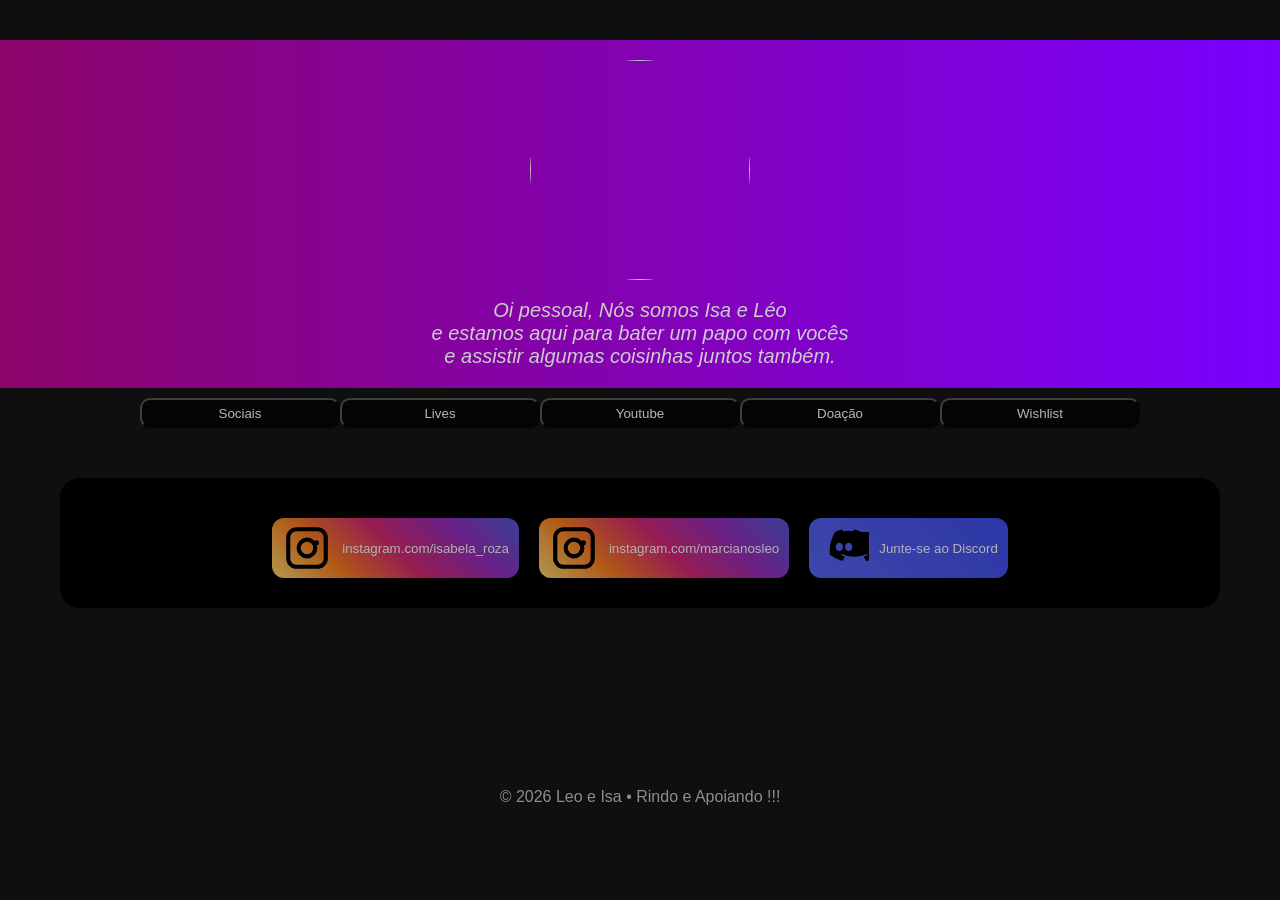
==== commit 9d0e7c55: "upgrade aba wish" ====
--- a/index.html
+++ b/index.html
@@ -28,9 +28,11 @@
             <button onclick="lives()">Lives</button>
             <button onclick="youtube()">Youtube</button>
             <button onclick="donation()">Doação</button>
+            <button onclick="wishlist()">Wishlist</button>
         </div>
     </nav>
     <div id="app"></div>
+    
 
     <footer>
         © 2026 Leo e Isa • Rindo e Apoiando !!!
--- a/style/styletwitch.css
+++ b/style/styletwitch.css
@@ -7,6 +7,7 @@
   padding: 0;
   justify-content: center;
   margin-top: 50px;
+  animation: slide 1s ease-out;
 }
 
 .containertwitch p {
@@ -139,4 +140,21 @@
     margin-bottom: 10px;
     padding: 10px;
   }
-}+}
+@keyframes slide {
+            0% {
+                transform: translateX(-100%);
+                opacity: 0;
+            }
+
+            50% {
+                transform: translateX(20%);
+                opacity: 0.5;
+            }
+
+            100% {
+                transform: translateX(0);
+                opacity: 1;
+            }
+            
+        }
--- a/style/stylegeral.css
+++ b/style/stylegeral.css
@@ -141,6 +141,7 @@
             padding: 30px;
             border-radius: 20px;
             backdrop-filter: blur(10px);
+            animation: slide 1s ease-out;
         }
 
         .btn {
@@ -185,6 +186,7 @@
             padding: 25px;
             border-radius: 12px;
             margin-bottom: 30px;
+            animation: slide 1s ease-out;
         }
 
         .channel-header {
@@ -421,15 +423,72 @@
             margin-top: 30px;
         }
 
+        .container-qr h2{
+            display: flex;
+            align-self: center;
+            margin: 10px;
+            opacity: .7;
+            animation: slide 1s ease-out;
+        }
+
         .qr-cod {
             width: 100%;
             max-width: 200px;
             display: block;
             margin: 0 auto;
+            animation: slide 1s ease-out;
         }
 
         .paragrafo {
             margin-top: 20px;
             font-size: 18px;
             text-align: center;
+            margin: 10px;
+            opacity: .7;
+            animation: slide 1s ease-out;
+        }
+
+        .wish-img{
+            width: 50%;
+            max-width: 500px;
+            display: flex;
+            flex-direction: column;
+            align-self: center;
+            margin: 20px auto;
+            border-radius: 10px;
+            box-shadow: purple 1px 1px 20px 10px;
+            animation: slide 1s ease-out;
+        }
+        .wish-paragrafo{
+            margin-top: 40px;
+            font-size: 18px;
+            text-align: center;
+            margin: 30px;
+            opacity: .7;
+            animation: slide 1s ease-out;
+
+            & a {
+                color: #c411b8;
+                text-decoration: underline;
+                font-size: 20px;
+                font-weight: bold;
+            }
+        }
+
+        @keyframes slide {
+            0% {
+                transform: translateX(-100%);
+                opacity: 0;
+            }
+
+            50% {
+                transform: translateX(20%);
+                opacity: 0.5;
+            }
+
+            100% {
+                transform: translateX(0);
+                opacity: 1;
+            }
+            
         }
